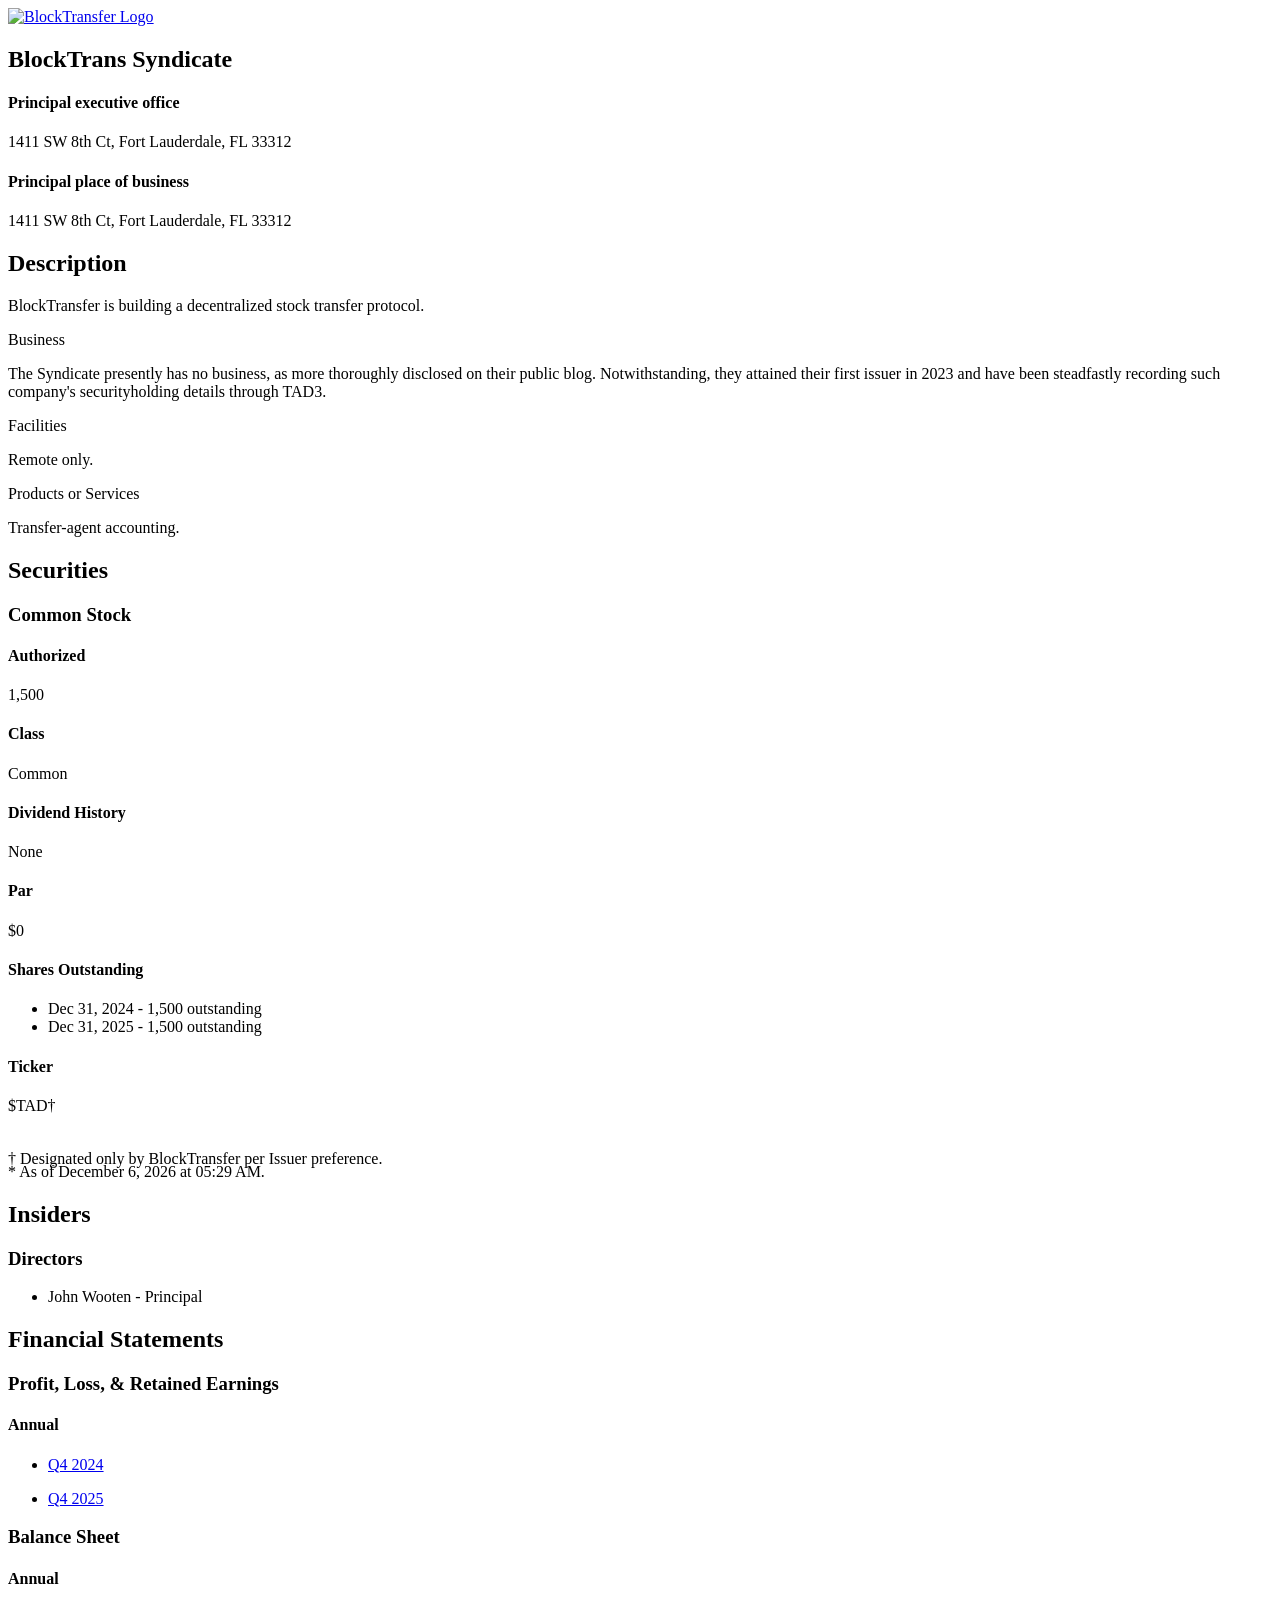
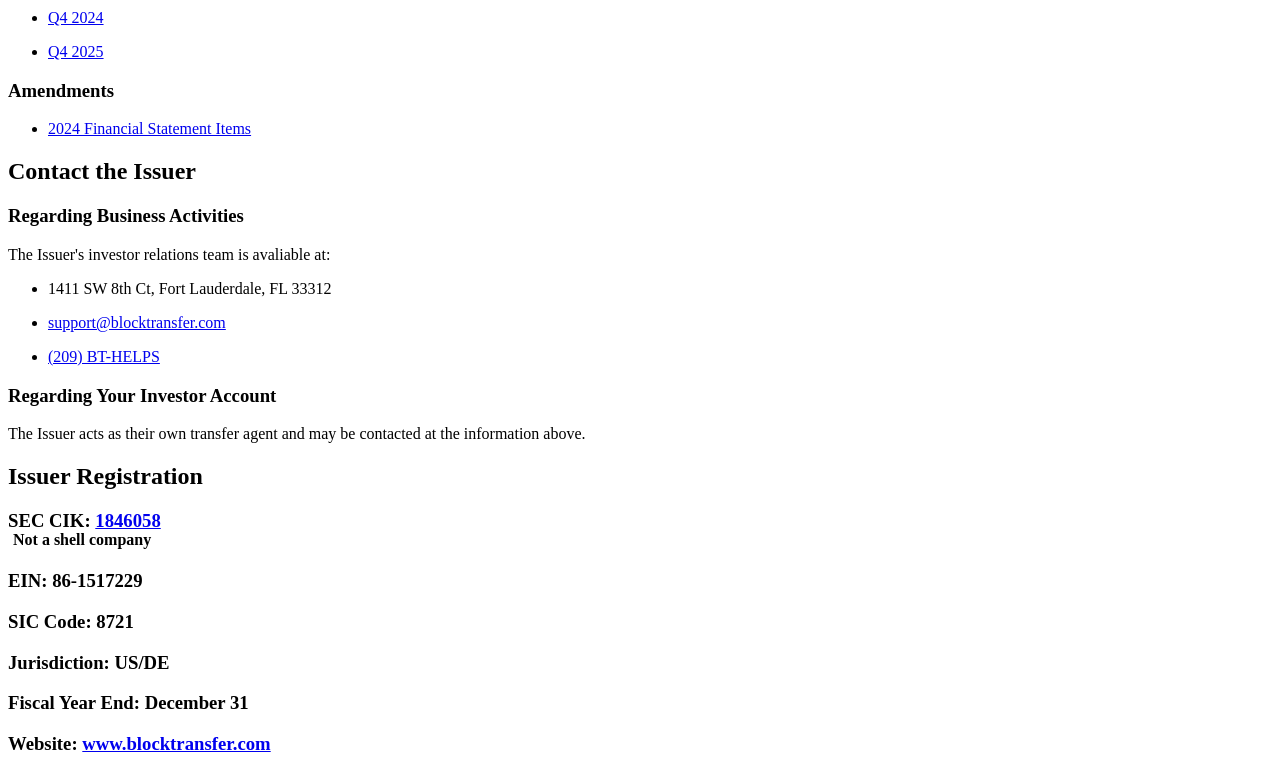
==== 1846058/index.html @ 03cb088b "🏢 Update BlockTransfer address Co-authored-by: Codex <noreply@openai.com>" ====
﻿<!DOCTYPE html>
<html>
<head>
  <title>BlockTransfer - Issuers.info</title>
  <meta name="viewport" content="width=device-width">
  <link rel="stylesheet" type="text/css" href="../style.css">
</head>
<body>
<div class="main">
  <a href="https://www.blocktransfer.com?utm_source=blocktransfer&utm_medium=referral&utm_campaign=issuers.info">
    <img class="issuer-logo" src="logo.png" alt="BlockTransfer Logo" style="width: 50vw">
  </a>
  <h2>BlockTrans Syndicate</h2>
    <!-- <h4>Previously Such and Such Co. (CA)</h4> -->
    <section>
      <h4>Principal executive office</h4>
        <p>1411 SW 8th Ct, Fort Lauderdale, FL 33312</p>
      <h4>Principal place of business</h4>
        <p>1411 SW 8th Ct, Fort Lauderdale, FL 33312</p>
    </section>
  <h2>Description</h2>
  <section>
    <p style="text-indent: 0;">
      BlockTransfer is building a decentralized stock transfer protocol.
    </p>
      <div class="descItem">Business</div>
    <p>
      The Syndicate presently has no business, as more thoroughly disclosed on their public blog. Notwithstanding, they attained their first issuer in 2023 and have been steadfastly recording such company's securityholding details through TAD3.
    </p>
      <div class="descItem">Facilities</div>
    <p>
      Remote only.
    </p>
      <div class="descItem">Products or Services</div>
    <p>
      Transfer-agent accounting.
    </p>
  </section>
  <h2>Securities</h2>
  <section>
    <h3>Common Stock</h3>
    <section>
      <h4>Authorized</h4>
        <p>1,500</p>
      <h4>Class</h4>
        <p>Common</p>
      <h4>Dividend History</h4>
        <p>None</p>
      <h4>Par</h4>
        <p>$0</p>
      <h4 id="getNumOutstanding" asset-code="1846058ORD">Shares Outstanding</h4>
        <ul>
          <li> Dec 31, 2024 - 1,500 outstanding</li>
          <li> Dec 31, 2025 - 1,500 outstanding</li>
        </ul> 
      <h4>Ticker</h4>
        <p>$TAD<span class="small-symbol">&dagger;</span></p>
    </section>
    <div id="securitiesDisclaimer" style="margin-top: 35px; text-indent: 0;">
      <div id="tickerDisclaimer"></div>
      <div id="dateDisclaimer"></div>
    </div>
    <script>
      document.getElementById("tickerDisclaimer").innerHTML = `
        <span class="small-symbol">&dagger;</span>
        <span class="small-text">Designated only by BlockTransfer per Issuer preference.</span>
      `;
      const now = new Date()
        .toLocaleDateString("en-US", {
          day: "numeric",
          month: "long",
          year: "numeric",
          hour: "2-digit",
          minute: "2-digit"
      });
      document.getElementById("dateDisclaimer").innerHTML = `
        <p style="margin-top: -5px; text-indent: 0;">
          <span class="small-symbol">*</span>
          <span class="small-text">As of ${now}.</span>
        </p>
      `;
    </script>
  </section>  
  <h2>Insiders</h2>
    <section>
      <h3>Directors</h3>
        <ul>
          <li>John Wooten - Principal</li>
        </ul>
    </section>
  <h2>Financial Statements</h2>
  <section>
    <h3>Profit, Loss, & Retained Earnings</h3>
      <section>
        <h4>Annual</h4>
          <ul>
            <li><a href="PNL/2024-12-31_Annual.pdf">Q4 2024</a></li>
          </ul>
          <ul>
            <li><a href="PNL/2025-12-31_Annual.pdf">Q4 2025</a></li>
          </ul>
        <!-- <h4>Quarterly</h4> -->
      </section>
    <h3>Balance Sheet</h3>
      <section>
        <h4>Annual</h4>
          <ul>
            <li><a href="BAL/2024-12-31_Annual.pdf">Q4 2024</a></li>
          </ul>
          <ul>
            <li><a href="BAL/2025-12-31_Annual.pdf">Q4 2025</a></li>
          </ul>
      </section>
    <h3>Amendments</h3>
      <section>
        <ul>
          <li><a href="DOC/2025-8-5_Amendment.pdf">2024 Financial Statement Items</a></li>
        </ul>
      </section>
  </section>
  <h2>Contact the Issuer</h2>
  <section>
    <h3>Regarding Business Activities</h3>
      <section>
        <p class="noindent">The Issuer's investor relations team is avaliable at:</p>
          <ul>
            <li>1411 SW 8th Ct, Fort Lauderdale, FL 33312</li>
            <li><p class="noindent"><a href="mailto:support@blocktransfer.com?subject=Question%20Regarding%20Business%20Activities" style="word-break: break-all;">support@blocktransfer.com</a></p></li>
            <li><p class="noindent"><a href="tel:+12092843577">(209) BT-HELPS</a></p></li>
          </ul>
      </section>
    <h3>Regarding Your Investor Account</h3>
      <section>
        <p class="noindent">The Issuer acts as their own transfer agent and may be contacted at the information above.</p>
      </section>
  </section>
  <h2>Issuer Registration</h2>
  <section>  
    <h3>SEC CIK: <a href="https://www.sec.gov/edgar/browse/?CIK=1846058">1846058</a></h3>
    <h4 style="margin-top: -20px; text-indent: 5px;">Not a shell company</h4>
    <h3>EIN: 86-1517229</h3>
    <h3>SIC Code: 8721</h3>
    <h3>Jurisdiction: US/DE</h3>
    <h3>Fiscal Year End: December 31</h3>
    <h3>Website: <a href="https://www.blocktransfer.com?utm_source=blocktransfer&utm_medium=referral&utm_campaign=issuers.info">www.blocktransfer.com</a></h3>
  </section>
<div>
<!-- todo: Load this dynamically from "https://blocktransfer.com/issuers/CIK" -->
<!-- is it possible / easy to replace all uses of 1984803 with CIK from the path? -->
<script src="../getNumOutstanding.js"></script>
<script src="../getFooter.js"></script>
</body>
</html>
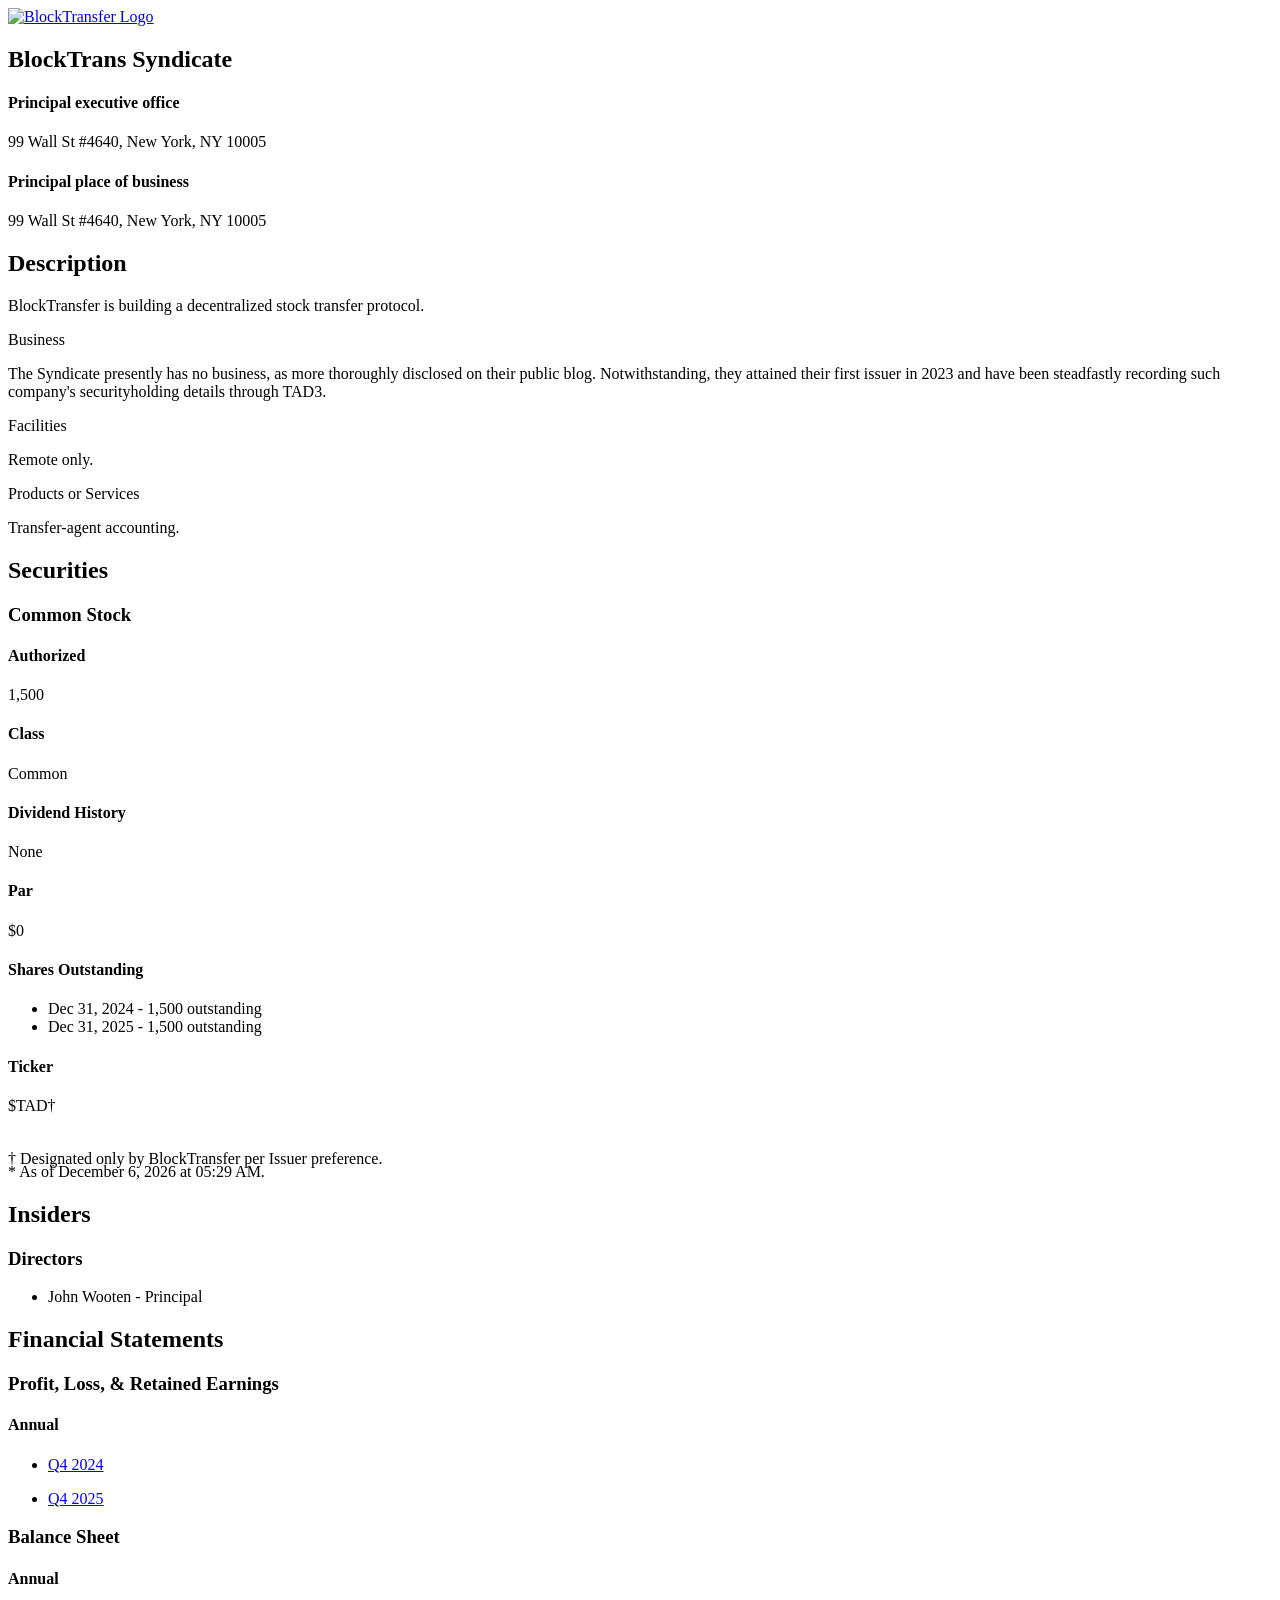
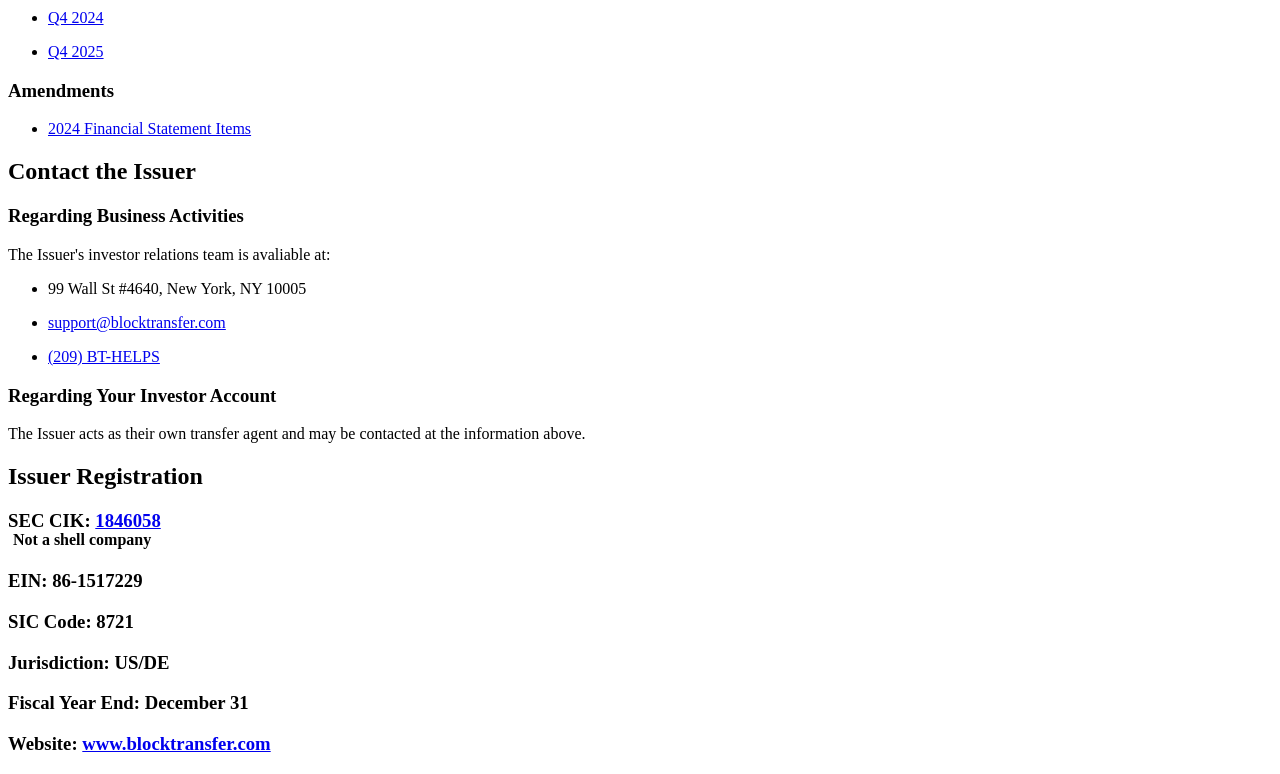
==== commit d6da968e: "📝 Normalize disclosure paths" ====
--- a/1846058/index.html
+++ b/1846058/index.html
@@ -14,9 +14,9 @@
     <!-- <h4>Previously Such and Such Co. (CA)</h4> -->
     <section>
       <h4>Principal executive office</h4>
-        <p>1411 SW 8th Ct, Fort Lauderdale, FL 33312</p>
+        <p>99 Wall St #4640, New York, NY 10005</p>
       <h4>Principal place of business</h4>
-        <p>1411 SW 8th Ct, Fort Lauderdale, FL 33312</p>
+        <p>99 Wall St #4640, New York, NY 10005</p>
     </section>
   <h2>Description</h2>
   <section>
@@ -94,10 +94,10 @@
       <section>
         <h4>Annual</h4>
           <ul>
-            <li><a href="PNL/2024-12-31_Annual.pdf">Q4 2024</a></li>
+            <li><a href="pnl/2024-12-31_annual.pdf">Q4 2024</a></li>
           </ul>
           <ul>
-            <li><a href="PNL/2025-12-31_Annual.pdf">Q4 2025</a></li>
+            <li><a href="pnl/2025-12-31_annual.pdf">Q4 2025</a></li>
           </ul>
         <!-- <h4>Quarterly</h4> -->
       </section>
@@ -105,16 +105,16 @@
       <section>
         <h4>Annual</h4>
           <ul>
-            <li><a href="BAL/2024-12-31_Annual.pdf">Q4 2024</a></li>
+            <li><a href="bal/2024-12-31_annual.pdf">Q4 2024</a></li>
           </ul>
           <ul>
-            <li><a href="BAL/2025-12-31_Annual.pdf">Q4 2025</a></li>
+            <li><a href="bal/2025-12-31_annual.pdf">Q4 2025</a></li>
           </ul>
       </section>
     <h3>Amendments</h3>
       <section>
         <ul>
-          <li><a href="DOC/2025-8-5_Amendment.pdf">2024 Financial Statement Items</a></li>
+          <li><a href="doc/2025-8-5_amendment.pdf">2024 Financial Statement Items</a></li>
         </ul>
       </section>
   </section>
@@ -124,7 +124,7 @@
       <section>
         <p class="noindent">The Issuer's investor relations team is avaliable at:</p>
           <ul>
-            <li>1411 SW 8th Ct, Fort Lauderdale, FL 33312</li>
+            <li>99 Wall St #4640, New York, NY 10005</li>
             <li><p class="noindent"><a href="mailto:support@blocktransfer.com?subject=Question%20Regarding%20Business%20Activities" style="word-break: break-all;">support@blocktransfer.com</a></p></li>
             <li><p class="noindent"><a href="tel:+12092843577">(209) BT-HELPS</a></p></li>
           </ul>
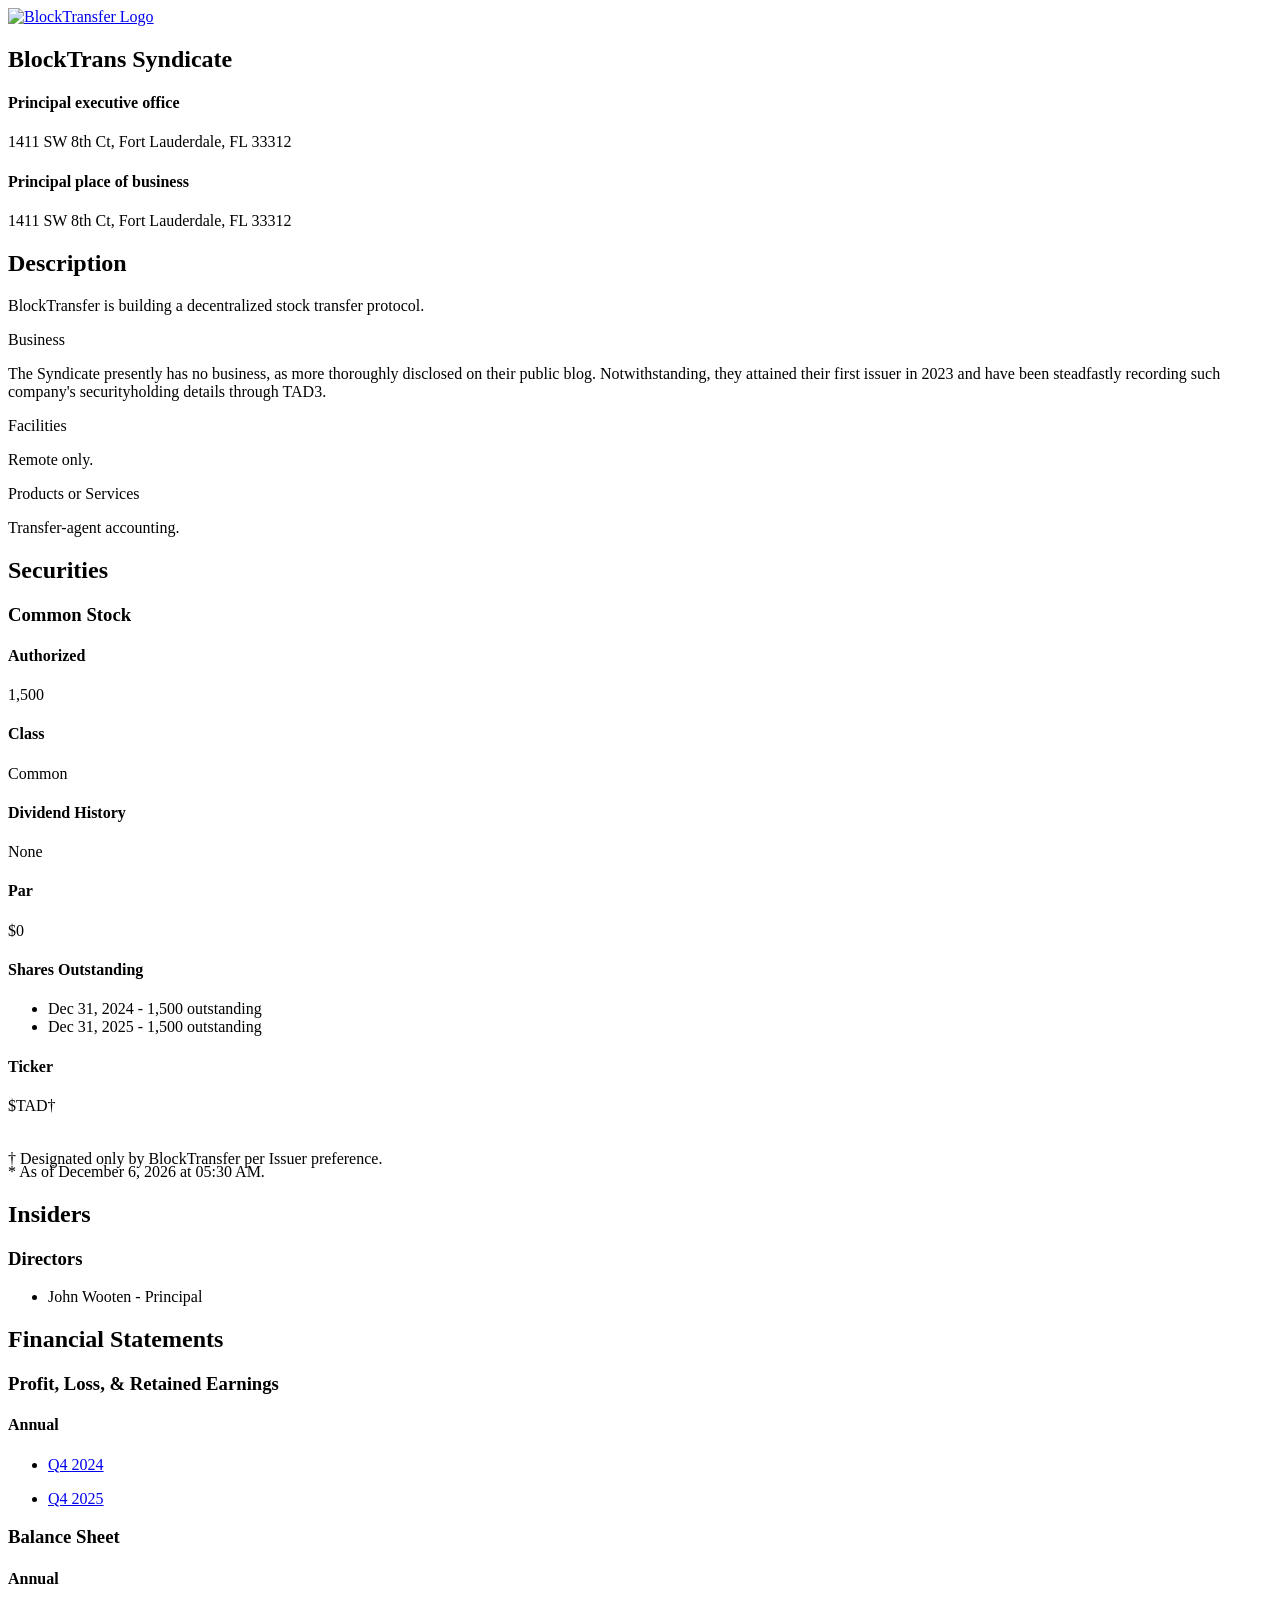
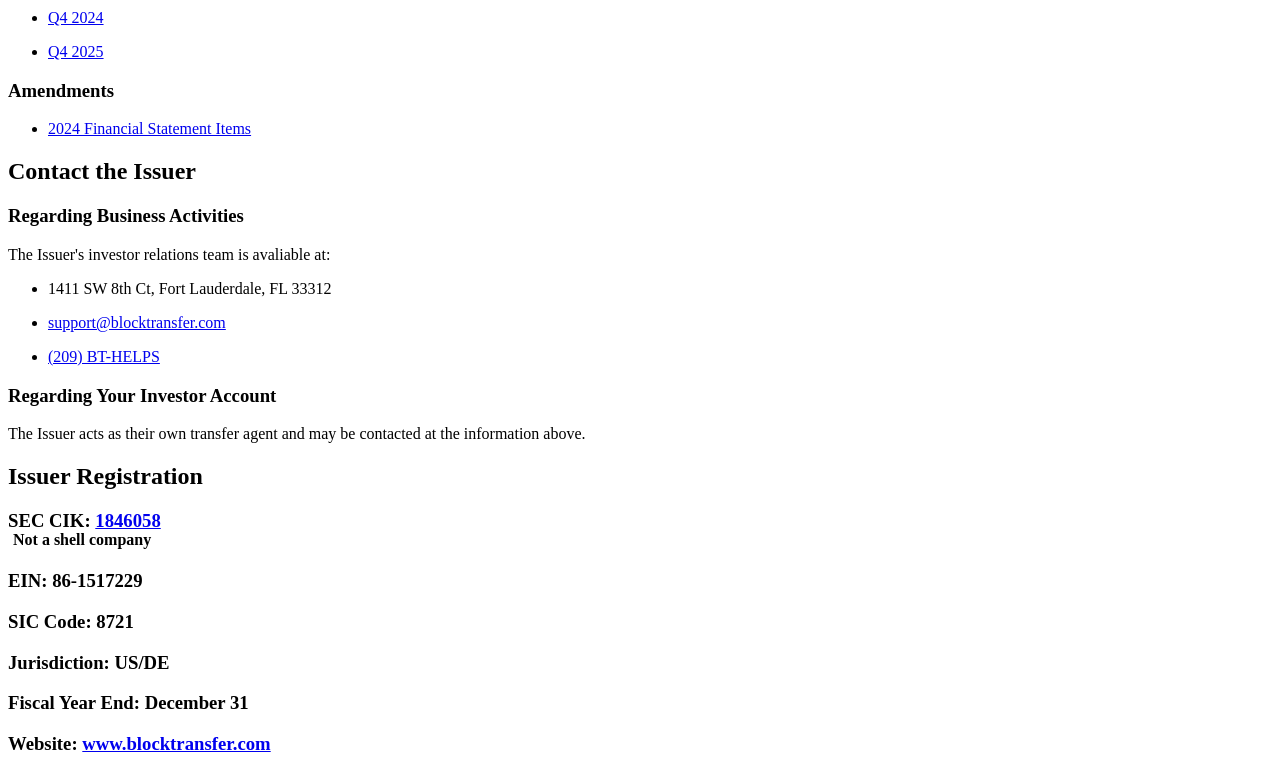
==== commit a2f080e0: "🏢 Update BlockTransfer address (#7) rel https://github.com/blocktransfer/website/pull/18#issuecommen" ====
--- a/1846058/index.html
+++ b/1846058/index.html
@@ -14,9 +14,9 @@
     <!-- <h4>Previously Such and Such Co. (CA)</h4> -->
     <section>
       <h4>Principal executive office</h4>
-        <p>99 Wall St #4640, New York, NY 10005</p>
+        <p>1411 SW 8th Ct, Fort Lauderdale, FL 33312</p>
       <h4>Principal place of business</h4>
-        <p>99 Wall St #4640, New York, NY 10005</p>
+        <p>1411 SW 8th Ct, Fort Lauderdale, FL 33312</p>
     </section>
   <h2>Description</h2>
   <section>
@@ -94,10 +94,10 @@
       <section>
         <h4>Annual</h4>
           <ul>
-            <li><a href="pnl/2024-12-31_annual.pdf">Q4 2024</a></li>
+            <li><a href="PNL/2024-12-31_Annual.pdf">Q4 2024</a></li>
           </ul>
           <ul>
-            <li><a href="pnl/2025-12-31_annual.pdf">Q4 2025</a></li>
+            <li><a href="PNL/2025-12-31_Annual.pdf">Q4 2025</a></li>
           </ul>
         <!-- <h4>Quarterly</h4> -->
       </section>
@@ -105,16 +105,16 @@
       <section>
         <h4>Annual</h4>
           <ul>
-            <li><a href="bal/2024-12-31_annual.pdf">Q4 2024</a></li>
+            <li><a href="BAL/2024-12-31_Annual.pdf">Q4 2024</a></li>
           </ul>
           <ul>
-            <li><a href="bal/2025-12-31_annual.pdf">Q4 2025</a></li>
+            <li><a href="BAL/2025-12-31_Annual.pdf">Q4 2025</a></li>
           </ul>
       </section>
     <h3>Amendments</h3>
       <section>
         <ul>
-          <li><a href="doc/2025-8-5_amendment.pdf">2024 Financial Statement Items</a></li>
+          <li><a href="DOC/2025-8-5_Amendment.pdf">2024 Financial Statement Items</a></li>
         </ul>
       </section>
   </section>
@@ -124,7 +124,7 @@
       <section>
         <p class="noindent">The Issuer's investor relations team is avaliable at:</p>
           <ul>
-            <li>99 Wall St #4640, New York, NY 10005</li>
+            <li>1411 SW 8th Ct, Fort Lauderdale, FL 33312</li>
             <li><p class="noindent"><a href="mailto:support@blocktransfer.com?subject=Question%20Regarding%20Business%20Activities" style="word-break: break-all;">support@blocktransfer.com</a></p></li>
             <li><p class="noindent"><a href="tel:+12092843577">(209) BT-HELPS</a></p></li>
           </ul>
